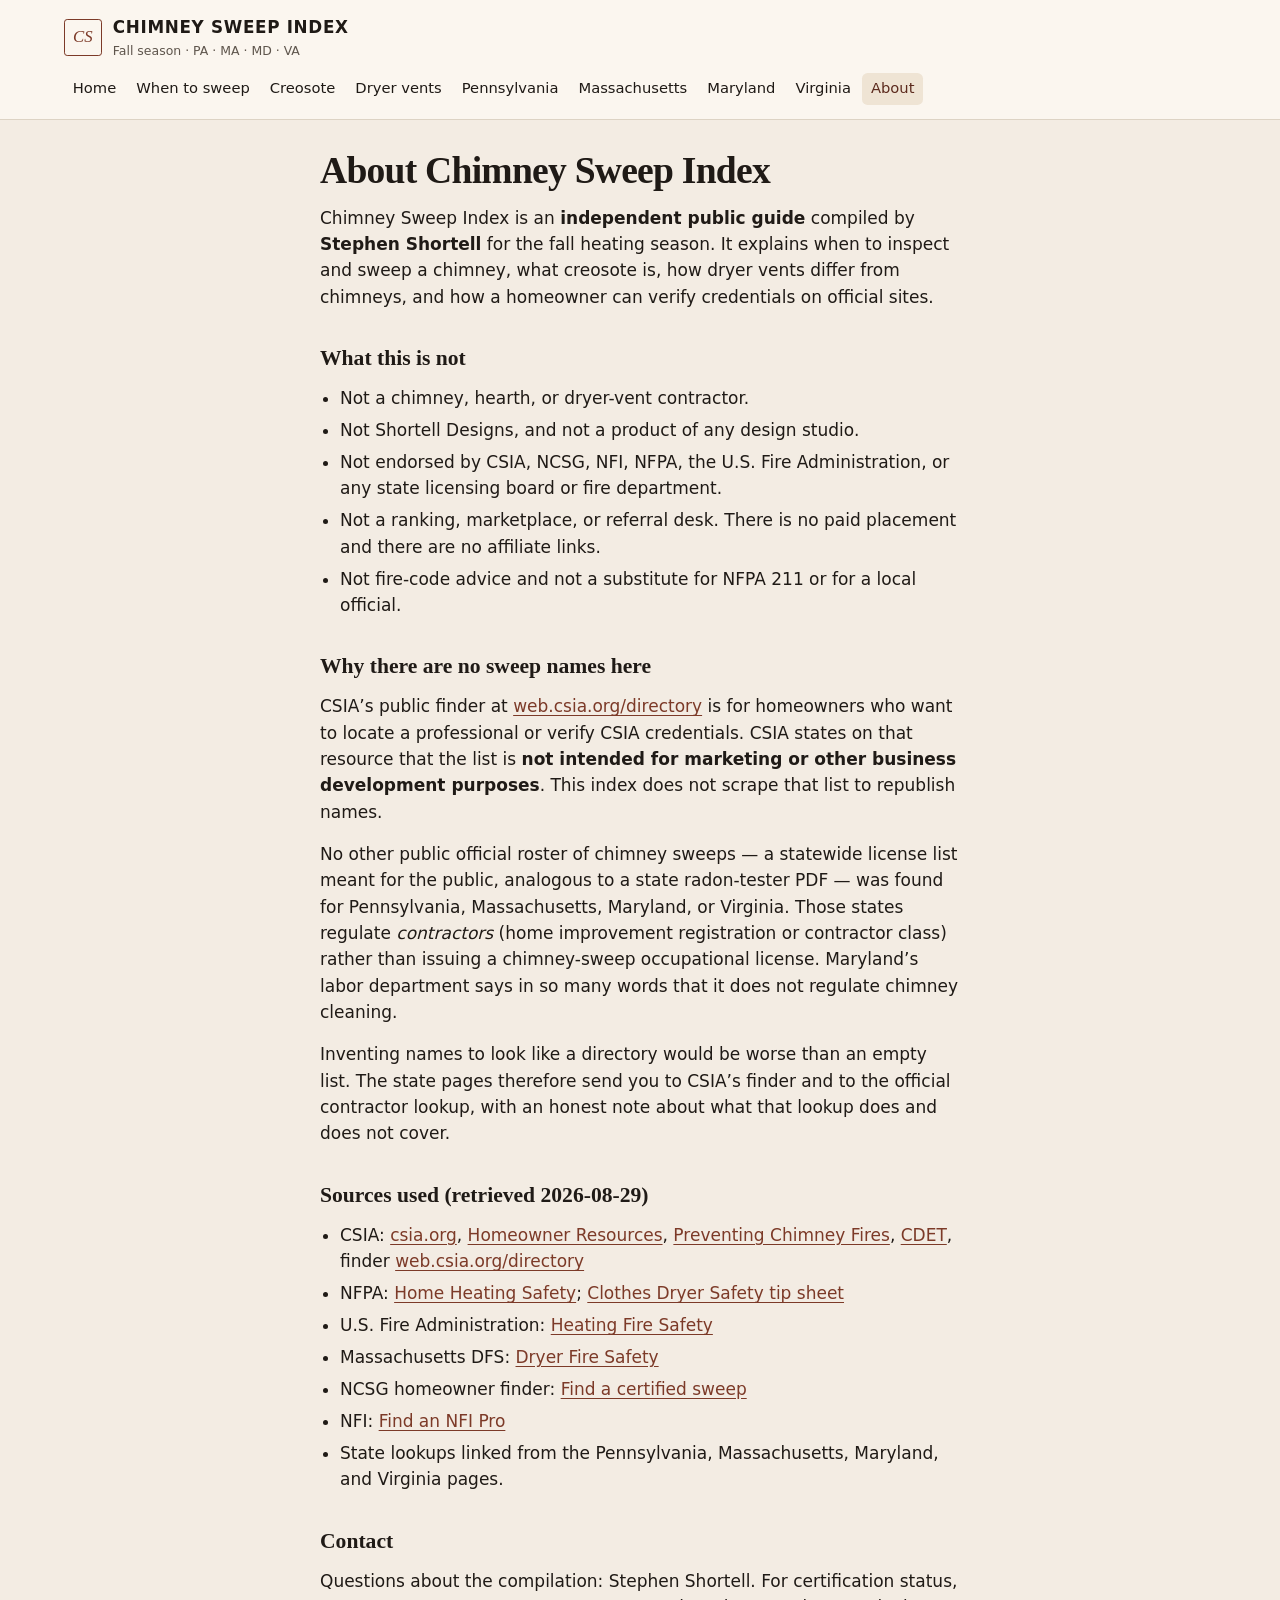
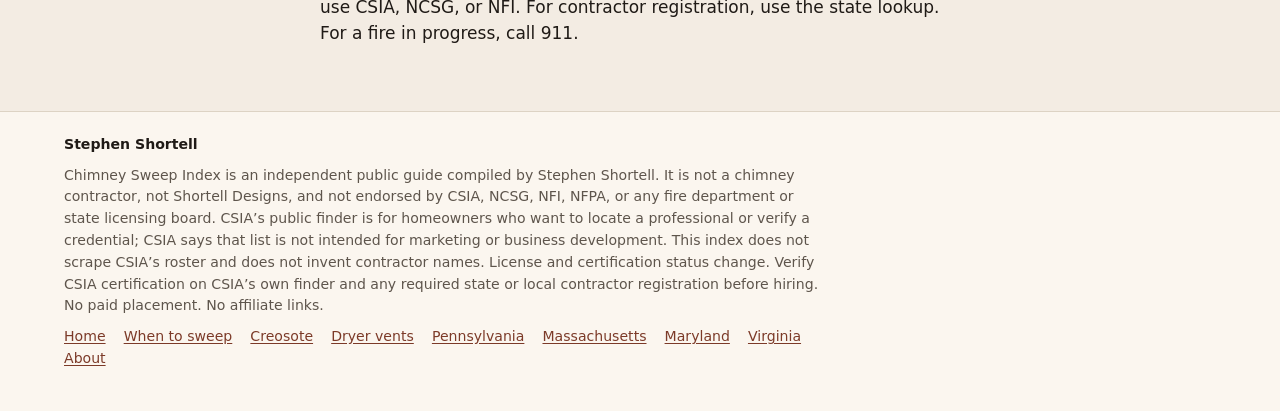
==== about.html @ c0866b76 "Publish Chimney Sweep Index static site. Fall-season homeowner guide with how-to, creosote, dryer-ve" ====
<!DOCTYPE html>
<html lang="en">
<head>
  <meta charset="utf-8">
  <meta name="viewport" content="width=device-width, initial-scale=1">
  <title>About — Chimney Sweep Index</title>
  <meta name="description" content="Independent chimney and dryer-vent guide by Stephen Shortell. Not a contractor, not Shortell Designs, not CSIA-endorsed.">
  <link rel="stylesheet" href="css/style.css">
</head>
<body>
  <a class="skip" href="#main">Skip to content</a>
  <header class="site-header">
    <div class="header-inner">
      <a class="brand" href="index.html">
        <span class="brand-mark" aria-hidden="true">CS</span>
        <span class="brand-text">
          <span class="brand-name">Chimney Sweep Index</span>
          <span class="brand-sub">Fall season · PA · MA · MD · VA</span>
        </span>
      </a>
      <nav aria-label="Primary">
        <a href="index.html">Home</a>
        <a href="how-to.html">When to sweep</a>
        <a href="creosote.html">Creosote</a>
        <a href="dryer-vent.html">Dryer vents</a>
        <a href="pa.html">Pennsylvania</a>
        <a href="ma.html">Massachusetts</a>
        <a href="md.html">Maryland</a>
        <a href="va.html">Virginia</a>
        <a href="about.html" aria-current="page">About</a>
      </nav>
    </div>
  </header>
  <main id="main">
    <article class="wrap-prose prose">
      <h1>About Chimney Sweep Index</h1>
      <p>Chimney Sweep Index is an <strong>independent public guide</strong> compiled by
      <strong>Stephen Shortell</strong> for the fall heating season. It explains when to inspect
      and sweep a chimney, what creosote is, how dryer vents differ from chimneys, and how a
      homeowner can verify credentials on official sites.</p>

      <h2>What this is not</h2>
      <ul>
        <li>Not a chimney, hearth, or dryer-vent contractor.</li>
        <li>Not Shortell Designs, and not a product of any design studio.</li>
        <li>Not endorsed by CSIA, NCSG, NFI, NFPA, the U.S. Fire Administration, or any state
          licensing board or fire department.</li>
        <li>Not a ranking, marketplace, or referral desk. There is no paid placement and there
          are no affiliate links.</li>
        <li>Not fire-code advice and not a substitute for NFPA 211 or for a local official.</li>
      </ul>

      <h2>Why there are no sweep names here</h2>
      <p>CSIA’s public finder at <a href="https://web.csia.org/directory/">web.csia.org/directory</a> is for
      homeowners who want to locate a professional or verify CSIA credentials. CSIA states on
      that resource that the list is <strong>not intended for marketing or other business
      development purposes</strong>. This index does not scrape that list to republish names.</p>
      <p>No other public official roster of chimney sweeps — a statewide license list meant for
      the public, analogous to a state radon-tester PDF — was found for Pennsylvania,
      Massachusetts, Maryland, or Virginia. Those states regulate <em>contractors</em> (home
      improvement registration or contractor class) rather than issuing a chimney-sweep
      occupational license. Maryland’s labor department says in so many words that it does not
      regulate chimney cleaning.</p>
      <p>Inventing names to look like a directory would be worse than an empty list. The state
      pages therefore send you to CSIA’s finder and to the official contractor lookup, with an
      honest note about what that lookup does and does not cover.</p>

      <h2>Sources used (retrieved 2026-08-29)</h2>
      <ul>
        <li>CSIA: <a href="https://www.csia.org/">csia.org</a>,
          <a href="https://www.csia.org/homeowner-resources">Homeowner Resources</a>,
          <a href="https://www.csia.org/latest-news/preventing-chimney-fires">Preventing Chimney Fires</a>,
          <a href="https://www.csia.org/certified-dryer-tech">CDET</a>,
          finder <a href="https://web.csia.org/directory/">web.csia.org/directory</a></li>
        <li>NFPA: <a href="https://www.nfpa.org/education-and-research/home-fire-safety/heating">Home Heating Safety</a>;
          <a href="https://www.nfpa.org/-/media/project/storefront/catalog/files/safety-tip-sheets/dryersafetytips.pdf">Clothes Dryer Safety tip sheet</a></li>
        <li>U.S. Fire Administration:
          <a href="https://www.usfa.fema.gov/prevention/home-fires/prevent-fires/heating/">Heating Fire Safety</a></li>
        <li>Massachusetts DFS:
          <a href="https://www.mass.gov/info-details/dryer-fire-safety">Dryer Fire Safety</a></li>
        <li>NCSG homeowner finder:
          <a href="https://ncsg.org/find-a-sweep/find-a-certified-sweep">Find a certified sweep</a></li>
        <li>NFI:
          <a href="https://www.nficertified.org/public/find-an-nfi-pro/">Find an NFI Pro</a></li>
        <li>State lookups linked from the Pennsylvania, Massachusetts, Maryland, and Virginia
          pages.</li>
      </ul>

      <h2>Contact</h2>
      <p>Questions about the compilation: Stephen Shortell. For certification status, use CSIA,
      NCSG, or NFI. For contractor registration, use the state lookup. For a fire in progress,
      call 911.</p>
    </article>
  </main>
  <footer class="site-footer">
    <div class="wrap">
      <p class="byline">Stephen Shortell</p>
      <p>Chimney Sweep Index is an independent public guide compiled by Stephen Shortell.
      It is not a chimney contractor, not Shortell Designs, and not endorsed by CSIA, NCSG, NFI,
      NFPA, or any fire department or state licensing board. CSIA’s public finder is for homeowners
      who want to locate a professional or verify a credential; CSIA says that list is not intended
      for marketing or business development. This index does not scrape CSIA’s roster and does not
      invent contractor names. License and certification status change. Verify CSIA certification
      on CSIA’s own finder and any required state or local contractor registration before hiring.
      No paid placement. No affiliate links.</p>
      <p class="foot-nav"><a href="index.html">Home</a> <a href="how-to.html">When to sweep</a> <a href="creosote.html">Creosote</a> <a href="dryer-vent.html">Dryer vents</a> <a href="pa.html">Pennsylvania</a> <a href="ma.html">Massachusetts</a> <a href="md.html">Maryland</a> <a href="va.html">Virginia</a> <a href="about.html">About</a></p>
    </div>
  </footer>
</body>
</html>
---- css/style.css ----
/* Chimney Sweep Index — mobile-first, calm, no tracking */
:root {
  --bg: #f3ece3;
  --bg-2: #fbf6ef;
  --ink: #1f1a16;
  --muted: #5e554c;
  --line: #ddd3c4;
  --brick: #7c3a28;
  --brick-2: #5c2a1d;
  --sand: #efe4d4;
  --sand-ink: #5a4718;
  --ember: #f3e4d4;
  --ember-ink: #7a3a28;
  --slate: #e8e4ee;
  --slate-ink: #3a3160;
  --note: #f6ead8;
  --note-edge: #8a6230;
  --focus: #7c3a28;
  --max: 72rem;
  --prose: 40rem;
  --radius: 0.35rem;
}

*,
*::before,
*::after {
  box-sizing: border-box;
}

html {
  scroll-behavior: smooth;
}

body {
  margin: 0;
  color: var(--ink);
  background: var(--bg);
  font-family: "Source Sans 3", "Segoe UI", system-ui, -apple-system, sans-serif;
  font-size: 1.0625rem;
  line-height: 1.55;
}

.skip {
  position: absolute;
  left: 0.75rem;
  top: -3rem;
  background: var(--brick);
  color: #fff;
  padding: 0.4rem 0.7rem;
  z-index: 20;
}
.skip:focus {
  top: 0.75rem;
}

a {
  color: var(--brick);
  text-underline-offset: 0.15em;
}
a:hover {
  color: var(--brick-2);
}
a:focus-visible,
button:focus-visible,
input:focus-visible {
  outline: 2px solid var(--focus);
  outline-offset: 2px;
}

.wrap {
  width: min(100% - 2rem, var(--max));
  margin-inline: auto;
}
.wrap-prose {
  width: min(100% - 2rem, var(--prose));
  margin-inline: auto;
}

.site-header {
  border-bottom: 1px solid var(--line);
  background: var(--bg-2);
}
.header-inner {
  width: min(100% - 2rem, var(--max));
  margin-inline: auto;
  padding: 0.9rem 0 0.85rem;
  display: flex;
  flex-wrap: wrap;
  gap: 0.75rem 1.5rem;
  align-items: center;
  justify-content: space-between;
}
.brand {
  display: flex;
  gap: 0.7rem;
  align-items: center;
  text-decoration: none;
  color: inherit;
}
.brand-mark {
  flex: none;
  width: 2.35rem;
  height: 2.35rem;
  display: grid;
  place-items: center;
  border: 1.5px solid var(--brick);
  border-radius: 0.2rem;
  color: var(--brick);
  font-family: Georgia, "Iowan Old Style", "Palatino Linotype", serif;
  font-style: italic;
  font-size: 1.05rem;
  line-height: 1;
}
.brand-text {
  display: flex;
  flex-direction: column;
  gap: 0.05rem;
}
.brand-name {
  font-weight: 700;
  letter-spacing: 0.04em;
  font-size: 1.05rem;
  text-transform: uppercase;
}
.brand-sub {
  font-size: 0.78rem;
  color: var(--muted);
}

nav {
  display: flex;
  flex-wrap: wrap;
  gap: 0.15rem;
}
nav a {
  text-decoration: none;
  color: var(--ink);
  padding: 0.3rem 0.55rem;
  border-radius: var(--radius);
  font-size: 0.92rem;
}
nav a:hover,
nav a[aria-current="page"] {
  background: var(--sand);
  color: var(--brick-2);
}

main {
  padding: 1.75rem 0 3rem;
}
h1 {
  font-family: Georgia, "Iowan Old Style", Palatino, serif;
  font-weight: 600;
  font-size: clamp(1.7rem, 3.5vw, 2.35rem);
  line-height: 1.2;
  margin: 0 0 0.6rem;
  letter-spacing: -0.02em;
}
h2 {
  font-family: Georgia, "Iowan Old Style", Palatino, serif;
  font-weight: 600;
  font-size: 1.35rem;
  margin: 2rem 0 0.6rem;
}
h3 {
  font-size: 1.05rem;
  margin: 1.4rem 0 0.4rem;
}
p {
  margin: 0 0 1rem;
}
.lede {
  font-size: 1.12rem;
  color: var(--muted);
  max-width: 42rem;
}

.grid {
  display: grid;
  gap: 1rem;
  margin: 1.5rem 0;
}
@media (min-width: 640px) {
  .grid.states {
    grid-template-columns: repeat(2, 1fr);
  }
  .grid.two {
    grid-template-columns: 1fr 1fr;
  }
  .grid.three {
    grid-template-columns: 1fr 1fr;
  }
}
@media (min-width: 960px) {
  .grid.states {
    grid-template-columns: repeat(4, 1fr);
  }
  .grid.three {
    grid-template-columns: 1fr 1fr 1fr;
  }
}
.card {
  background: var(--bg-2);
  border: 1px solid var(--line);
  border-radius: 0.5rem;
  padding: 1.1rem 1.15rem 1.2rem;
  text-decoration: none;
  color: inherit;
  display: block;
}
a.card:hover {
  border-color: var(--brick);
}
.card h2,
.card h3 {
  margin-top: 0;
}
.stat {
  font-variant-numeric: tabular-nums;
  font-size: 1.55rem;
  font-weight: 600;
  color: var(--brick);
  line-height: 1.15;
  margin: 0.2rem 0 0.35rem;
}
.stat small {
  display: block;
  font-size: 0.85rem;
  font-weight: 500;
  color: var(--muted);
  margin-top: 0.25rem;
}
.kicker {
  font-size: 0.75rem;
  letter-spacing: 0.08em;
  text-transform: uppercase;
  color: var(--muted);
  font-weight: 600;
}

.note {
  background: var(--note);
  border-left: 3px solid var(--note-edge);
  padding: 0.85rem 1rem;
  margin: 1.1rem 0 1.4rem;
  border-radius: 0 0.35rem 0.35rem 0;
}
.note p:last-child {
  margin-bottom: 0;
}

ul.plain,
ol.plain {
  padding-left: 1.2rem;
}
.meta {
  color: var(--muted);
  font-size: 0.92rem;
}

.checklist {
  list-style: none;
  padding: 0;
  margin: 0 0 1.2rem;
}
.checklist li {
  background: var(--bg-2);
  border: 1px solid var(--line);
  border-radius: 0.4rem;
  padding: 0.75rem 0.9rem;
  margin-bottom: 0.55rem;
}
.checklist strong {
  display: block;
  margin-bottom: 0.15rem;
}

.sources {
  font-size: 0.92rem;
  color: var(--muted);
}
.sources a {
  color: var(--brick);
}

.prose h1 {
  margin-bottom: 0.75rem;
}
.prose hr {
  border: 0;
  border-top: 1px solid var(--line);
  margin: 1.75rem 0;
}
.prose code {
  font-size: 0.9em;
  background: var(--sand);
  padding: 0.05em 0.3em;
  border-radius: 0.2rem;
}
.prose ul,
.prose ol {
  padding-left: 1.25rem;
  margin: 0 0 1rem;
}
.prose li {
  margin-bottom: 0.35rem;
}

.site-footer {
  border-top: 1px solid var(--line);
  background: var(--bg-2);
  padding: 1.4rem 0 2rem;
  color: var(--muted);
  font-size: 0.88rem;
}
.site-footer .wrap {
  width: min(100% - 2rem, var(--max));
  margin-inline: auto;
}
.byline {
  color: var(--ink);
  font-weight: 600;
  margin-bottom: 0.4rem;
}
.site-footer p {
  margin: 0 0 0.55rem;
  max-width: 48rem;
}
.foot-nav {
  margin-top: 0.8rem;
}
.foot-nav a {
  margin-right: 0.85rem;
}

@media print {
  .site-header nav,
  .skip,
  .foot-nav {
    display: none;
  }
  body,
  .card,
  .site-header,
  .site-footer {
    background: #fff;
  }
  a {
    color: inherit;
  }
}

.prose blockquote {
  margin: 1rem 0 1.2rem;
  padding: 0.2rem 0 0.2rem 1rem;
  border-left: 3px solid var(--line);
  color: var(--muted);
}
.prose blockquote p:last-child {
  margin-bottom: 0;
}
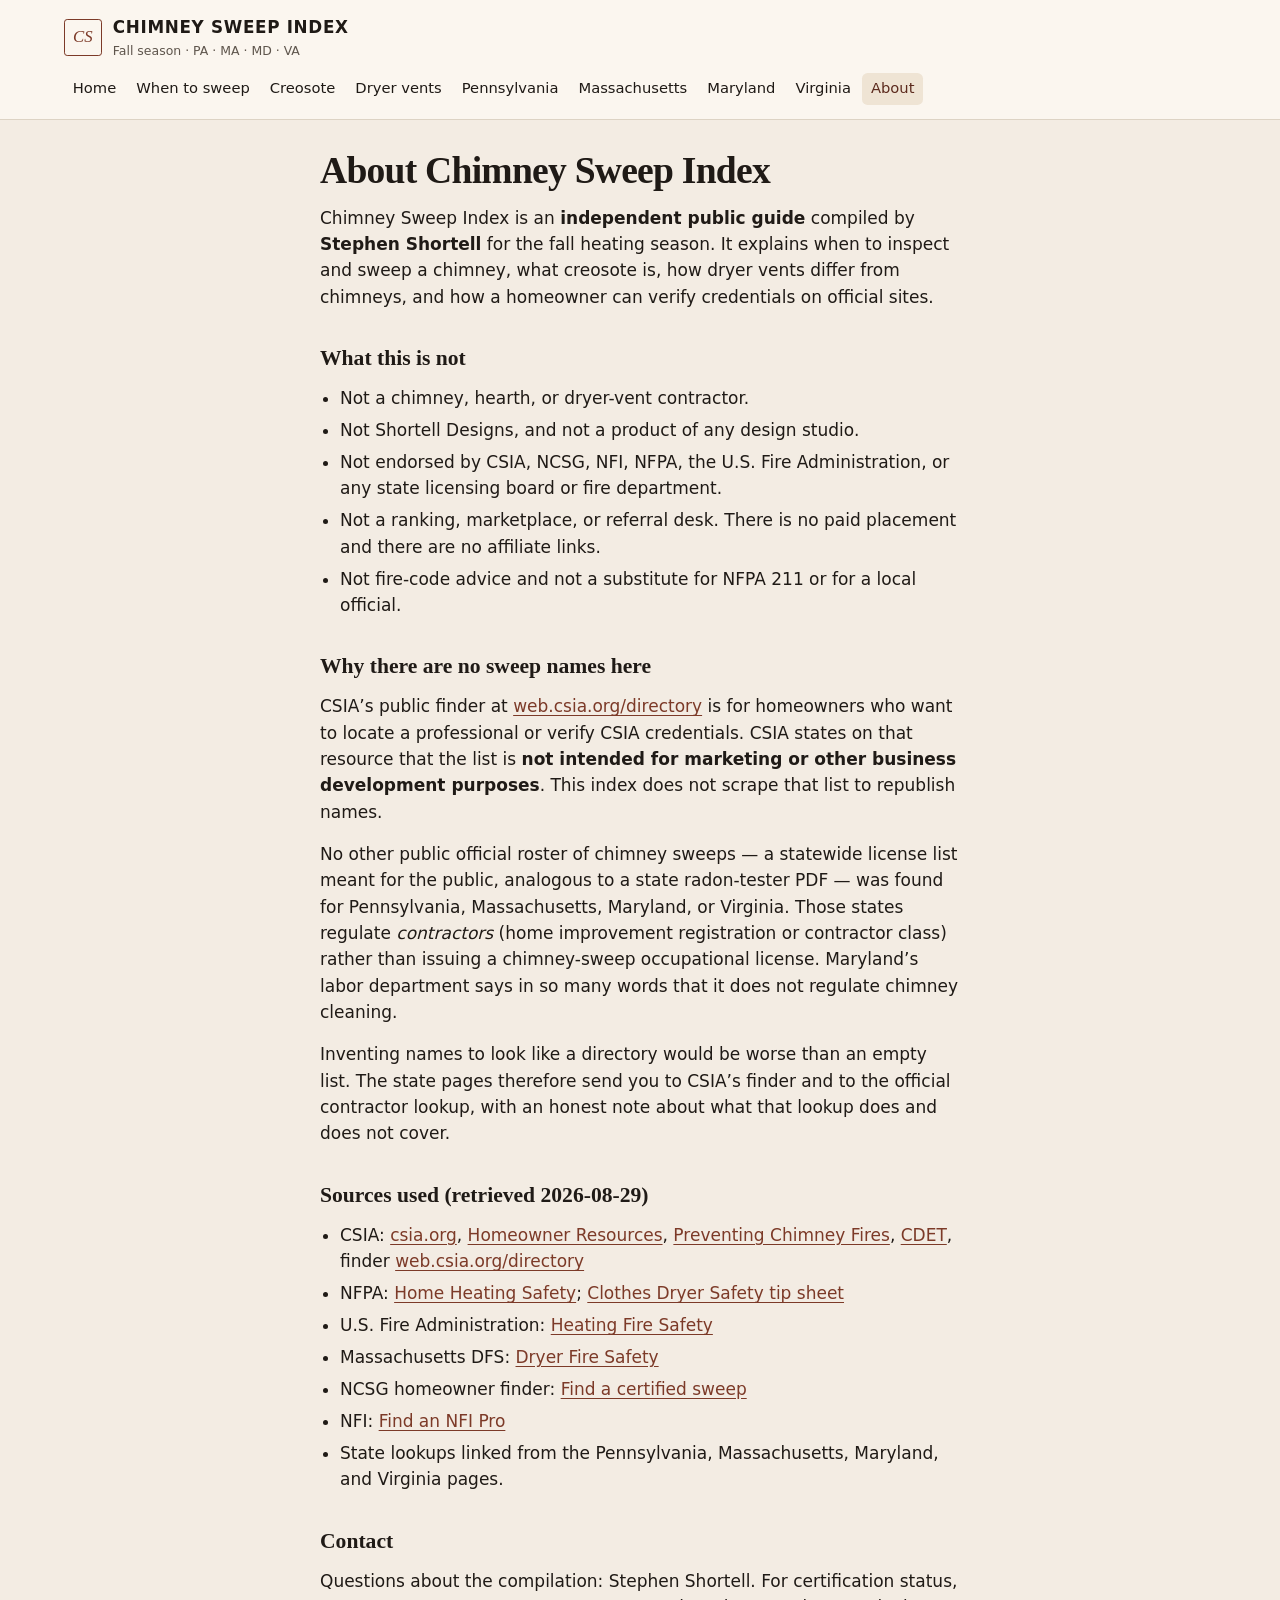
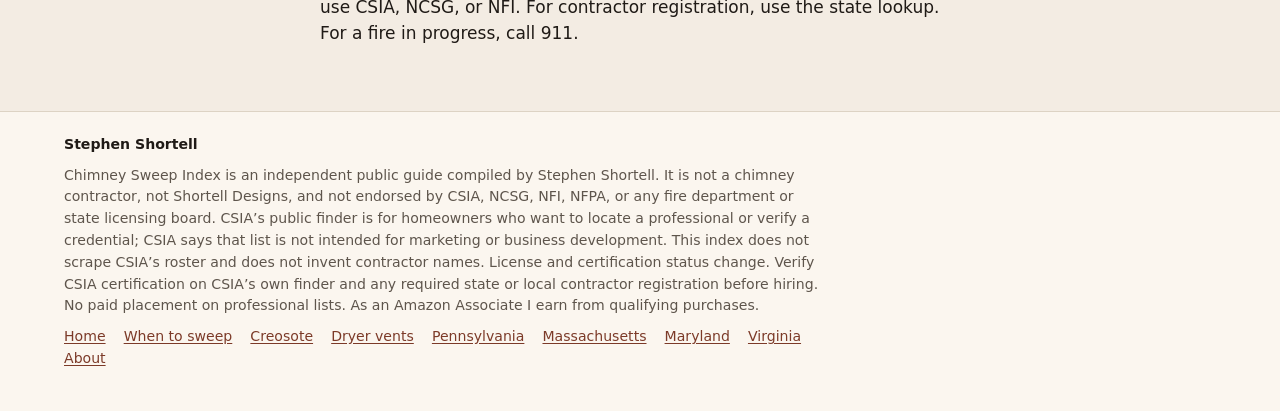
==== commit ab50f568: "Add disclosed Amazon dryer-vent kit and CO alarm links." ====
--- a/about.html
+++ b/about.html
@@ -102,7 +102,7 @@
       for marketing or business development. This index does not scrape CSIA’s roster and does not
       invent contractor names. License and certification status change. Verify CSIA certification
       on CSIA’s own finder and any required state or local contractor registration before hiring.
-      No paid placement. No affiliate links.</p>
+      No paid placement on professional lists. As an Amazon Associate I earn from qualifying purchases.</p>
       <p class="foot-nav"><a href="index.html">Home</a> <a href="how-to.html">When to sweep</a> <a href="creosote.html">Creosote</a> <a href="dryer-vent.html">Dryer vents</a> <a href="pa.html">Pennsylvania</a> <a href="ma.html">Massachusetts</a> <a href="md.html">Maryland</a> <a href="va.html">Virginia</a> <a href="about.html">About</a></p>
     </div>
   </footer>
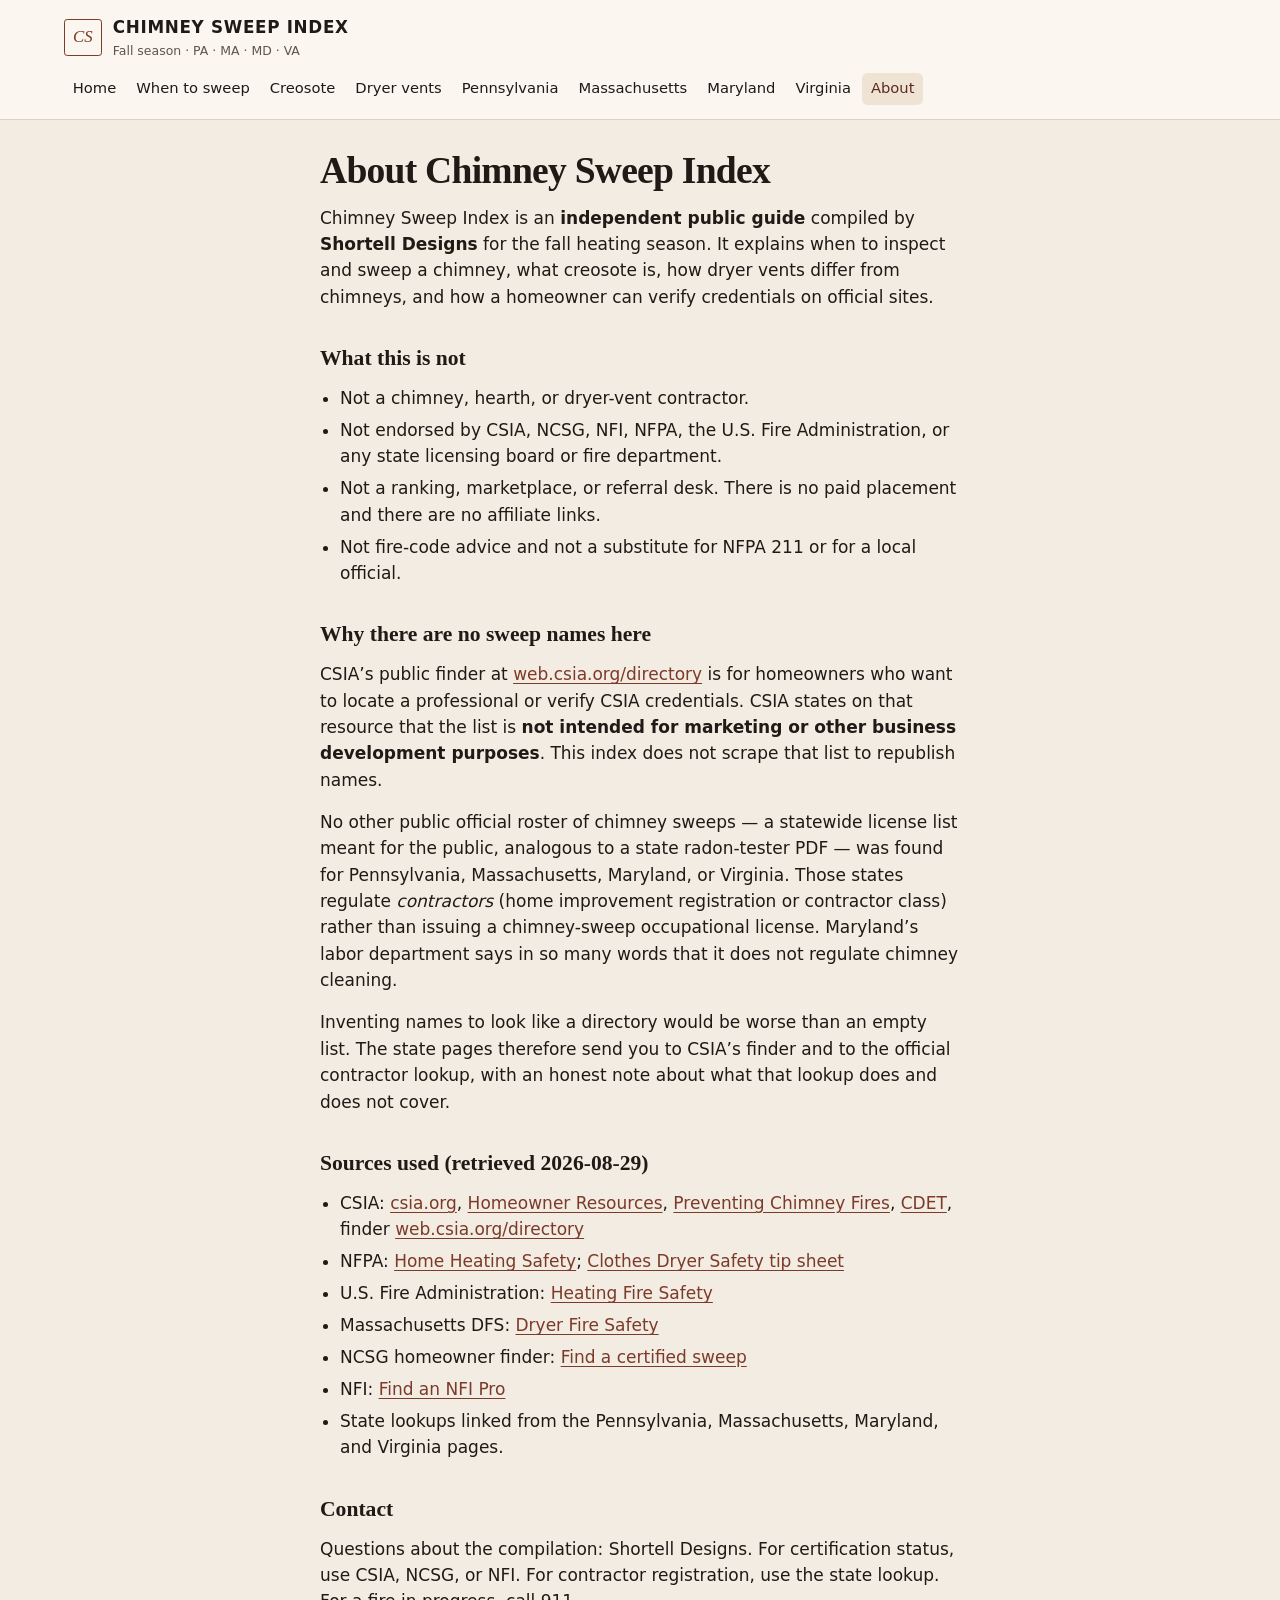
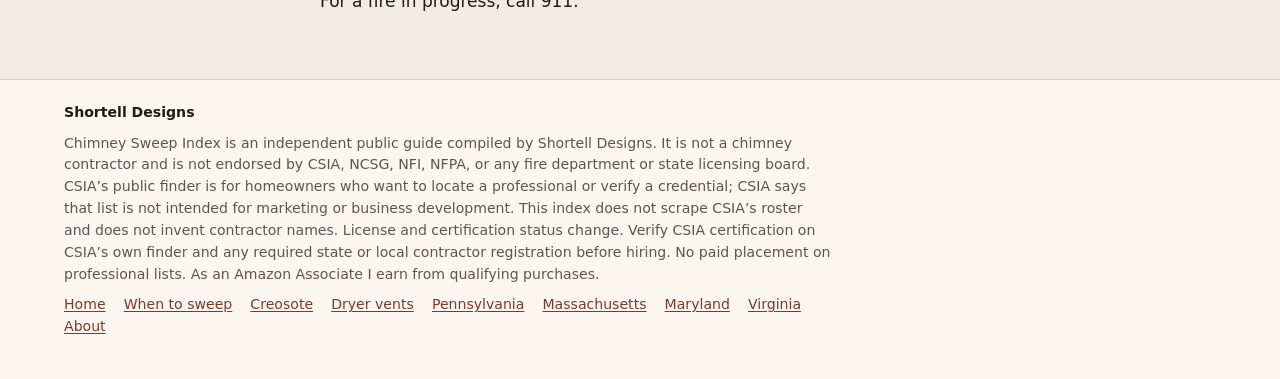
==== commit 53a074b5: "Use Shortell Designs as public byline." ====
--- a/about.html
+++ b/about.html
@@ -4,7 +4,7 @@
   <meta charset="utf-8">
   <meta name="viewport" content="width=device-width, initial-scale=1">
   <title>About — Chimney Sweep Index</title>
-  <meta name="description" content="Independent chimney and dryer-vent guide by Stephen Shortell. Not a contractor, not Shortell Designs, not CSIA-endorsed.">
+  <meta name="description" content="Independent chimney and dryer-vent guide by Shortell Designs. Not a contractor, not CSIA-endorsed.">
   <link rel="stylesheet" href="css/style.css">
 </head>
 <body>
@@ -35,14 +35,13 @@
     <article class="wrap-prose prose">
       <h1>About Chimney Sweep Index</h1>
       <p>Chimney Sweep Index is an <strong>independent public guide</strong> compiled by
-      <strong>Stephen Shortell</strong> for the fall heating season. It explains when to inspect
+      <strong>Shortell Designs</strong> for the fall heating season. It explains when to inspect
       and sweep a chimney, what creosote is, how dryer vents differ from chimneys, and how a
       homeowner can verify credentials on official sites.</p>
 
       <h2>What this is not</h2>
       <ul>
         <li>Not a chimney, hearth, or dryer-vent contractor.</li>
-        <li>Not Shortell Designs, and not a product of any design studio.</li>
         <li>Not endorsed by CSIA, NCSG, NFI, NFPA, the U.S. Fire Administration, or any state
           licensing board or fire department.</li>
         <li>Not a ranking, marketplace, or referral desk. There is no paid placement and there
@@ -87,16 +86,16 @@
       </ul>
 
       <h2>Contact</h2>
-      <p>Questions about the compilation: Stephen Shortell. For certification status, use CSIA,
+      <p>Questions about the compilation: Shortell Designs. For certification status, use CSIA,
       NCSG, or NFI. For contractor registration, use the state lookup. For a fire in progress,
       call 911.</p>
     </article>
   </main>
   <footer class="site-footer">
     <div class="wrap">
-      <p class="byline">Stephen Shortell</p>
-      <p>Chimney Sweep Index is an independent public guide compiled by Stephen Shortell.
-      It is not a chimney contractor, not Shortell Designs, and not endorsed by CSIA, NCSG, NFI,
+      <p class="byline">Shortell Designs</p>
+      <p>Chimney Sweep Index is an independent public guide compiled by Shortell Designs.
+      It is not a chimney contractor and is not endorsed by CSIA, NCSG, NFI,
       NFPA, or any fire department or state licensing board. CSIA’s public finder is for homeowners
       who want to locate a professional or verify a credential; CSIA says that list is not intended
       for marketing or business development. This index does not scrape CSIA’s roster and does not
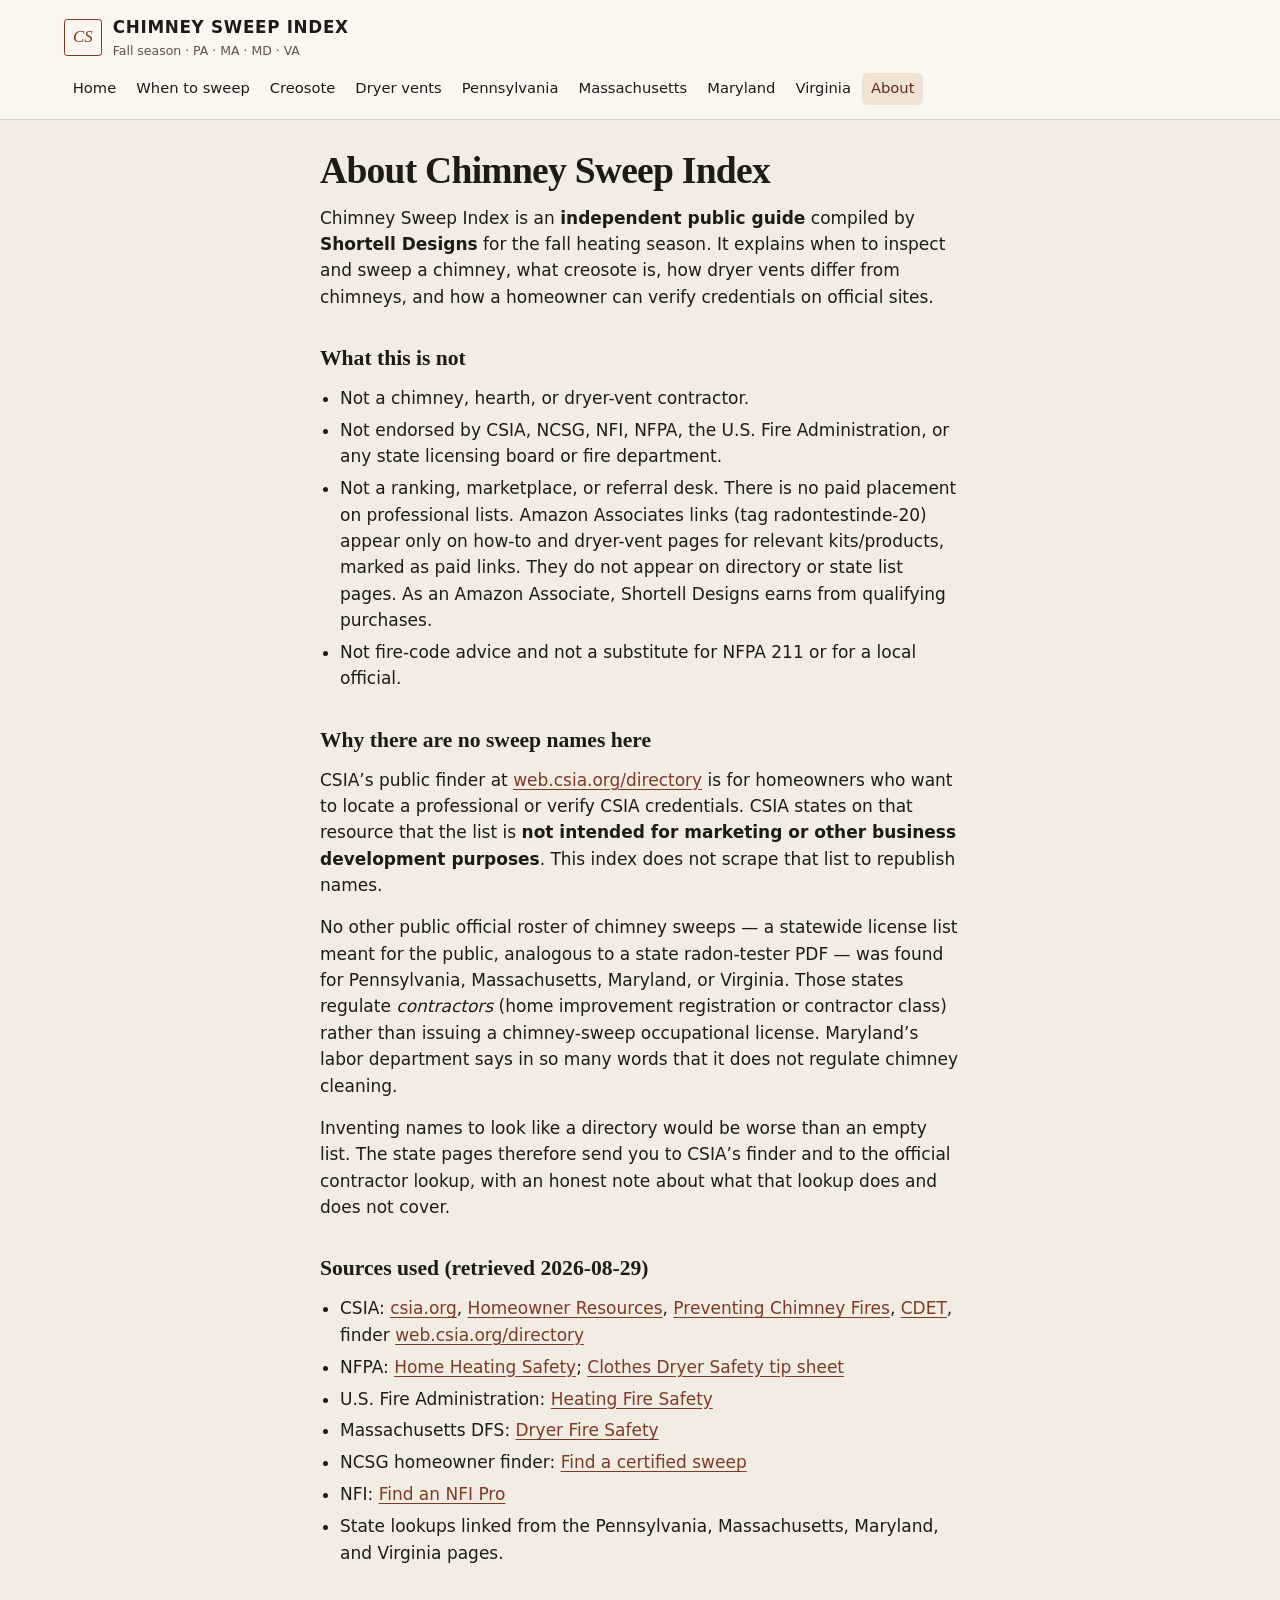
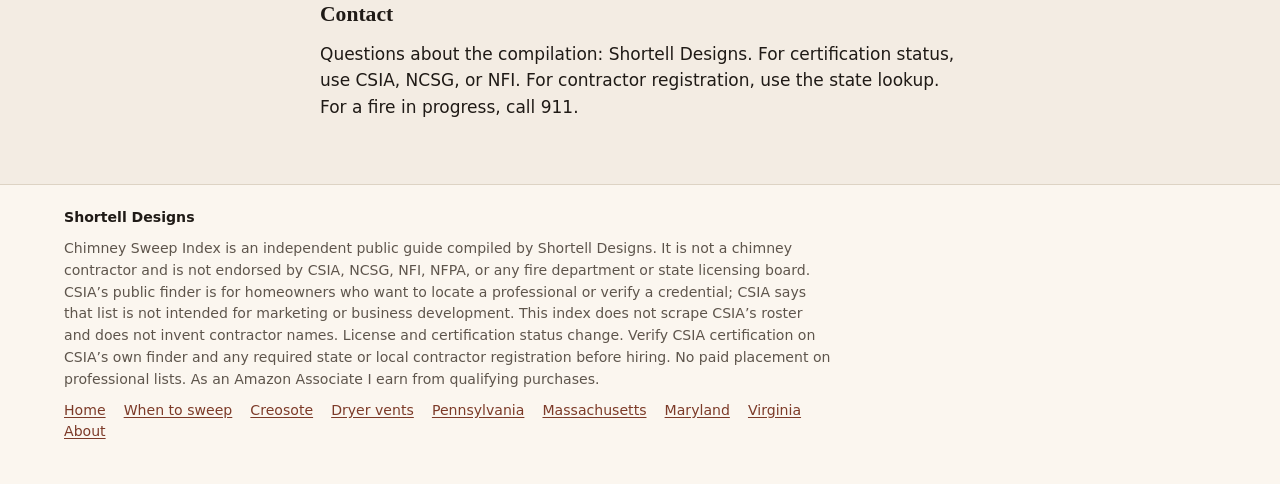
==== commit 659f99d3: "Clarify Amazon Associates policy on chimney how-to pages." ====
--- a/about.html
+++ b/about.html
@@ -44,8 +44,11 @@
         <li>Not a chimney, hearth, or dryer-vent contractor.</li>
         <li>Not endorsed by CSIA, NCSG, NFI, NFPA, the U.S. Fire Administration, or any state
           licensing board or fire department.</li>
-        <li>Not a ranking, marketplace, or referral desk. There is no paid placement and there
-          are no affiliate links.</li>
+        <li>Not a ranking, marketplace, or referral desk. There is no paid placement on
+          professional lists. Amazon Associates links (tag radontestinde-20) appear only on
+          how-to and dryer-vent pages for relevant kits/products, marked as paid links. They
+          do not appear on directory or state list pages. As an Amazon Associate, Shortell
+          Designs earns from qualifying purchases.</li>
         <li>Not fire-code advice and not a substitute for NFPA 211 or for a local official.</li>
       </ul>
 
